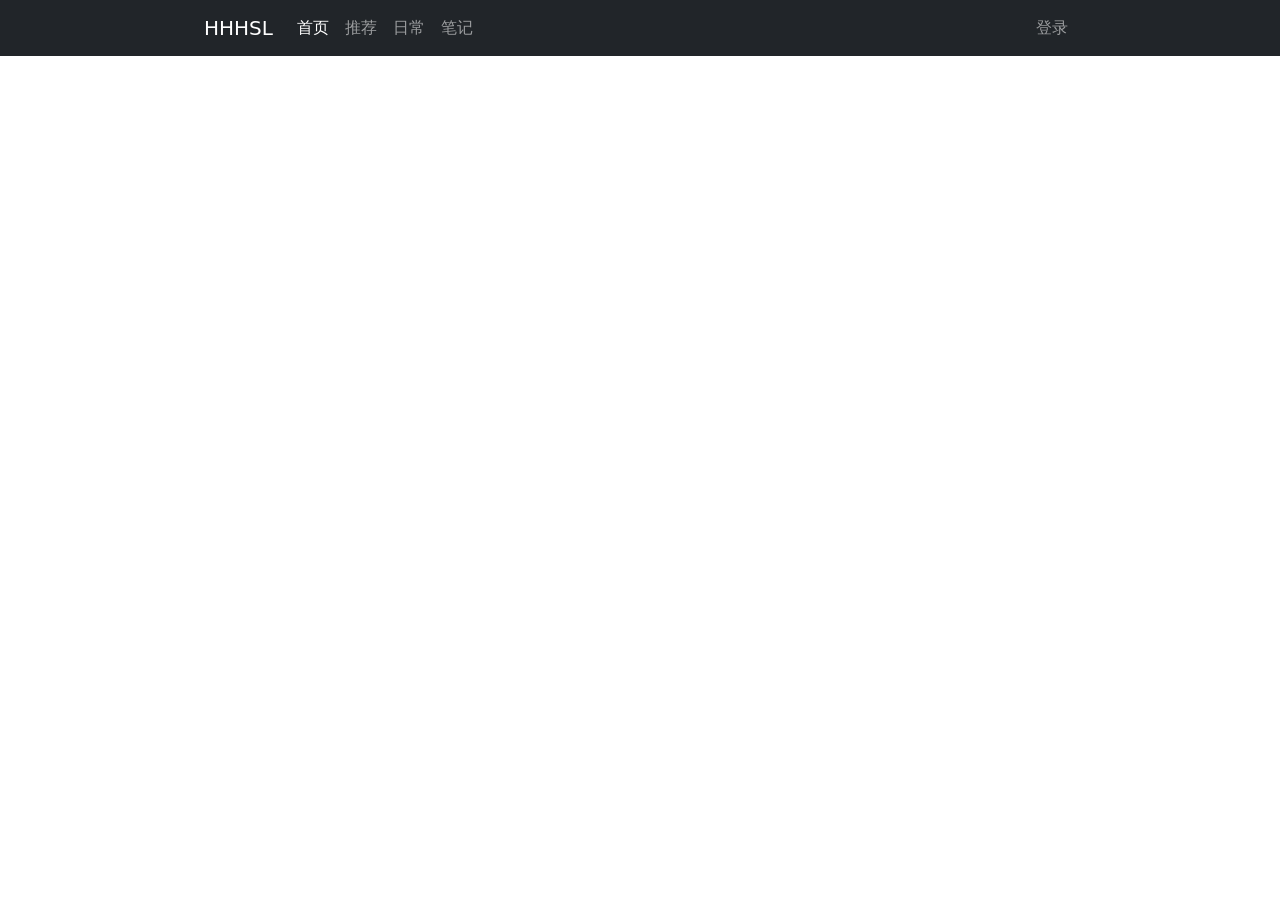
==== daily.html @ d1cf2975 "H" ====
<!DOCTYPE html>
<head>
    <meta charset="UTF-8">
    <meta http-equiv="X-UA-Compatible" content="IE=edge">
    <meta name="viewport" content="width=device-width, initial-scale=1.0">
    <link href="https://cdn.jsdelivr.net/npm/bootstrap@5.0.0-beta3/dist/css/bootstrap.min.css" rel="stylesheet"
      integrity="sha384-eOJMYsd53ii+scO/bJGFsiCZc+5NDVN2yr8+0RDqr0Ql0h+rP48ckxlpbzKgwra6" crossorigin="anonymous">
    <link rel="stylesheet" href="https://cdnjs.cloudflare.com/ajax/libs/animate.css/4.1.1/animate.min.css" />
    <link rel="stylesheet" href="css/index.css">
    <link rel="icon" href="img/1.jpg">
    <script src="https://cdn.bootcdn.net/ajax/libs/jquery/2.2.0/jquery.js" type="text/javascript"
      charset="utf-8"></script>
    <script src="https://cdn.jsdelivr.net/npm/bootstrap@5.0.0-beta3/dist/js/bootstrap.min.js"
      integrity="sha384-j0CNLUeiqtyaRmlzUHCPZ+Gy5fQu0dQ6eZ/xAww941Ai1SxSY+0EQqNXNE6DZiVc"
      crossorigin="anonymous"></script>
    <script src="js/index.js"></script>
    <title>推荐</title>
  </head>
<body>
    <script src="js/navigation.js"></script>
</body>
</html>
---- css/index.css ----
@media (min-width: 1200px) { 
    .navbar .container{
        width: 70%;
    }
 }
/* 主体部分 */
#subject{
    margin-top: 56px;
    background-color: black;
}

#subject .Content_section,.Content_section1{
    width: 100%;
    text-align: center;
    display: flex;
    justify-content: center;
    flex-direction: column;
}
.Content_section{
    color: white;
    
}
.Content_section h1{
    font-size: 5em;
}
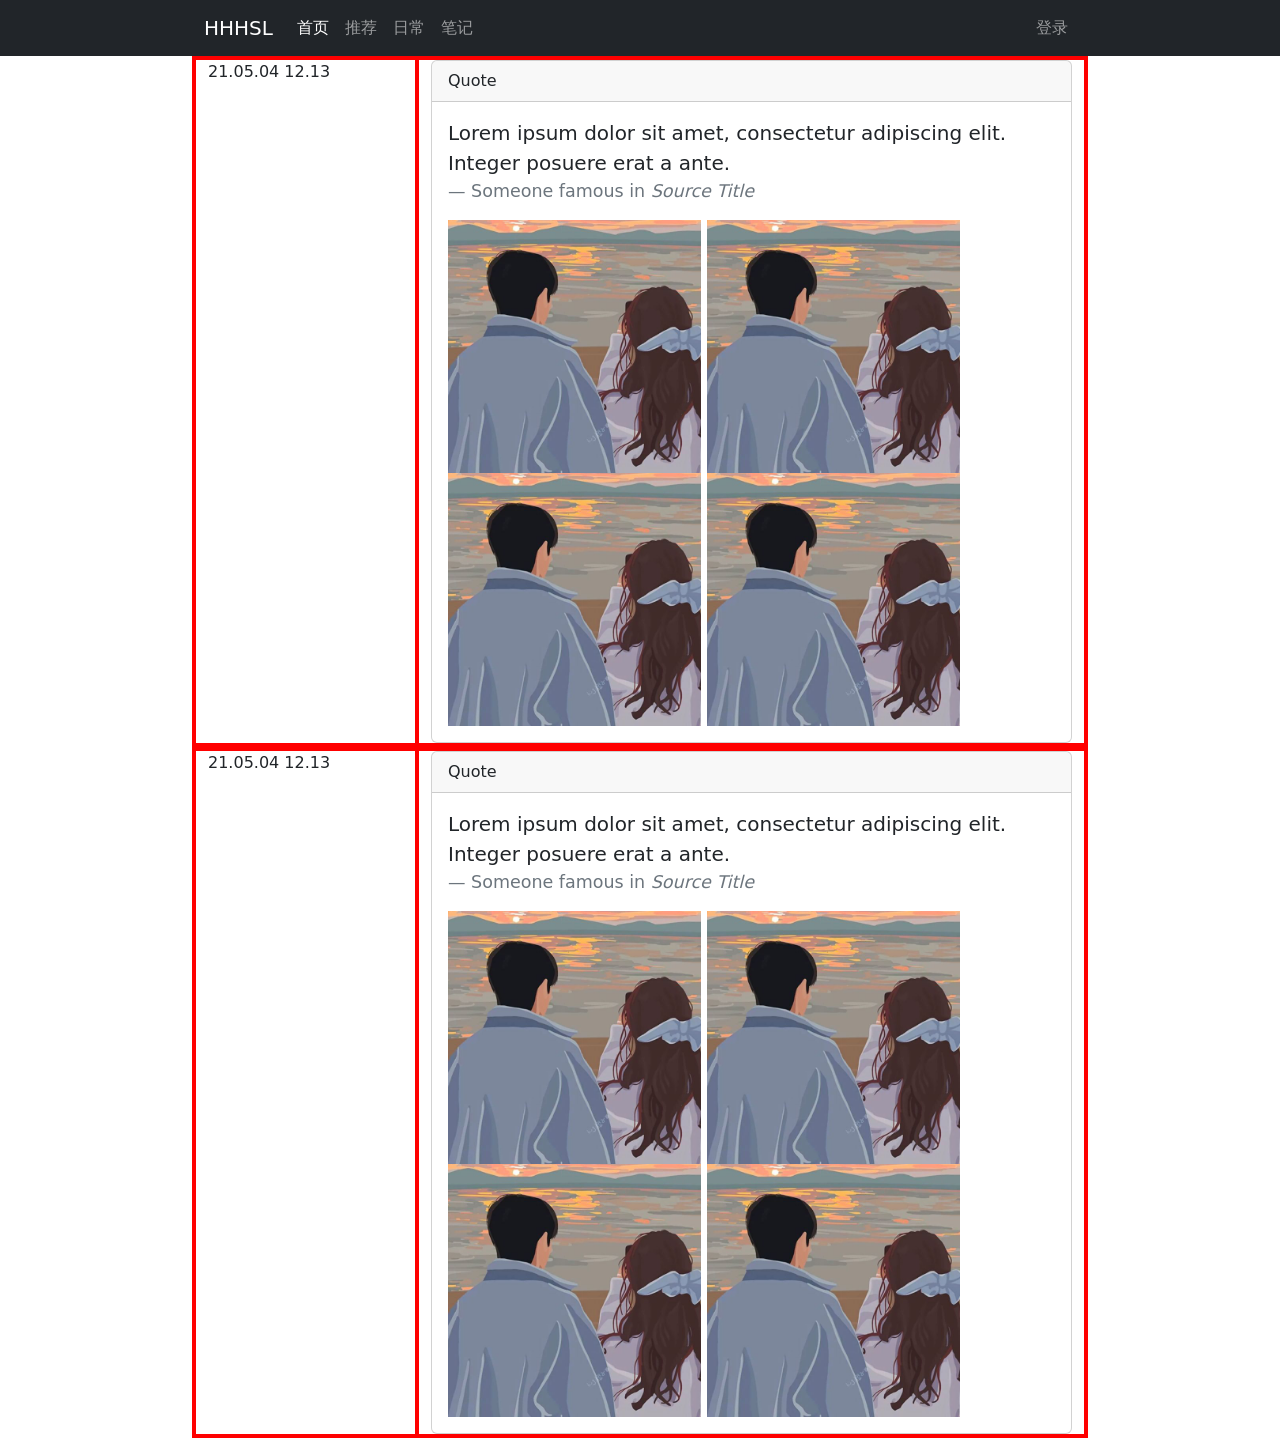
==== commit eec1f798: "H" ====
--- a/daily.html
+++ b/daily.html
@@ -1,22 +1,80 @@
 <!DOCTYPE html>
+
 <head>
-    <meta charset="UTF-8">
-    <meta http-equiv="X-UA-Compatible" content="IE=edge">
-    <meta name="viewport" content="width=device-width, initial-scale=1.0">
-    <link href="https://cdn.jsdelivr.net/npm/bootstrap@5.0.0-beta3/dist/css/bootstrap.min.css" rel="stylesheet"
-      integrity="sha384-eOJMYsd53ii+scO/bJGFsiCZc+5NDVN2yr8+0RDqr0Ql0h+rP48ckxlpbzKgwra6" crossorigin="anonymous">
-    <link rel="stylesheet" href="https://cdnjs.cloudflare.com/ajax/libs/animate.css/4.1.1/animate.min.css" />
-    <link rel="stylesheet" href="css/index.css">
-    <link rel="icon" href="img/1.jpg">
-    <script src="https://cdn.bootcdn.net/ajax/libs/jquery/2.2.0/jquery.js" type="text/javascript"
-      charset="utf-8"></script>
-    <script src="https://cdn.jsdelivr.net/npm/bootstrap@5.0.0-beta3/dist/js/bootstrap.min.js"
-      integrity="sha384-j0CNLUeiqtyaRmlzUHCPZ+Gy5fQu0dQ6eZ/xAww941Ai1SxSY+0EQqNXNE6DZiVc"
-      crossorigin="anonymous"></script>
-    <script src="js/index.js"></script>
-    <title>推荐</title>
-  </head>
+  <meta charset="UTF-8">
+  <meta http-equiv="X-UA-Compatible" content="IE=edge">
+  <meta name="viewport" content="width=device-width, initial-scale=1.0">
+  <link href="https://cdn.jsdelivr.net/npm/bootstrap@5.0.0-beta3/dist/css/bootstrap.min.css" rel="stylesheet"
+    integrity="sha384-eOJMYsd53ii+scO/bJGFsiCZc+5NDVN2yr8+0RDqr0Ql0h+rP48ckxlpbzKgwra6" crossorigin="anonymous">
+  <link rel="stylesheet" href="https://cdnjs.cloudflare.com/ajax/libs/animate.css/4.1.1/animate.min.css" />
+  <link rel="stylesheet" href="css/index.css">
+  <link rel="stylesheet" href="css/daily.css">
+  <link rel="icon" href="img/1.jpg">
+  <script src="https://cdn.bootcdn.net/ajax/libs/jquery/2.2.0/jquery.js" type="text/javascript"
+    charset="utf-8"></script>
+  <script src="https://cdn.jsdelivr.net/npm/bootstrap@5.0.0-beta3/dist/js/bootstrap.min.js"
+    integrity="sha384-j0CNLUeiqtyaRmlzUHCPZ+Gy5fQu0dQ6eZ/xAww941Ai1SxSY+0EQqNXNE6DZiVc"
+    crossorigin="anonymous"></script>
+  <script src="js/index.js"></script>
+  <title>推荐</title>
+</head>
+
 <body>
-    <script src="js/navigation.js"></script>
+  <script src="js/navigation.js"></script>
+
+  <div class="Daily_content container" style="margin-top: 56px;">
+    <div class="row Daily_sharing" style="border: 2px solid red;">
+      <div class="col-md-3" style="border: 2px solid red;">
+          <span>21.05.04 12.13</span>
+      </div>
+      <div class="col-md-9" style="border:2px solid red;">
+        <div class="card">
+          <div class="card-header">
+          Quote
+          </div>
+          <div class="card-body">
+          <blockquote class="blockquote mb-0">
+            <p>Lorem ipsum dolor sit amet, consectetur adipiscing elit. Integer posuere erat a ante.</p>
+            <footer class="blockquote-footer">Someone famous in <cite title="Source Title">Source Title</cite></footer>
+            <img src="img/1.jpg" alt="" class="col-md-5">
+            <img src="img/1.jpg" alt="" class="col-md-5">
+            <img src="img/1.jpg" alt="" class="col-md-5">
+            <img src="img/1.jpg" alt="" class="col-md-5">
+          </blockquote>
+          </div>
+          </div>
+      </div>
+    </div>
+    <div class="row Daily_sharing" style="border: 2px solid red;">
+      <div class="col-md-3" style="border: 2px solid red;">
+          <span>21.05.04 12.13</span>
+      </div>
+      <div class="col-md-9" style="border:2px solid red;">
+        <div class="card">
+          <div class="card-header">
+          Quote
+          </div>
+          <div class="card-body">
+          <blockquote class="blockquote mb-0">
+            <p>Lorem ipsum dolor sit amet, consectetur adipiscing elit. Integer posuere erat a ante.</p>
+            <footer class="blockquote-footer">Someone famous in <cite title="Source Title">Source Title</cite></footer>
+            <img src="img/1.jpg" alt="" class="col-md-5">
+            <img src="img/1.jpg" alt="" class="col-md-5">
+            <img src="img/1.jpg" alt="" class="col-md-5">
+            <img src="img/1.jpg" alt="" class="col-md-5">
+          </blockquote>
+          </div>
+          </div>
+      </div>
+    </div>
+
+
+
+  </div>
+
+
+
+
 </body>
+
 </html>
--- a/css/daily.css
+++ b/css/daily.css
@@ -0,0 +1,3 @@
+.container{
+    width: 70%;
+}
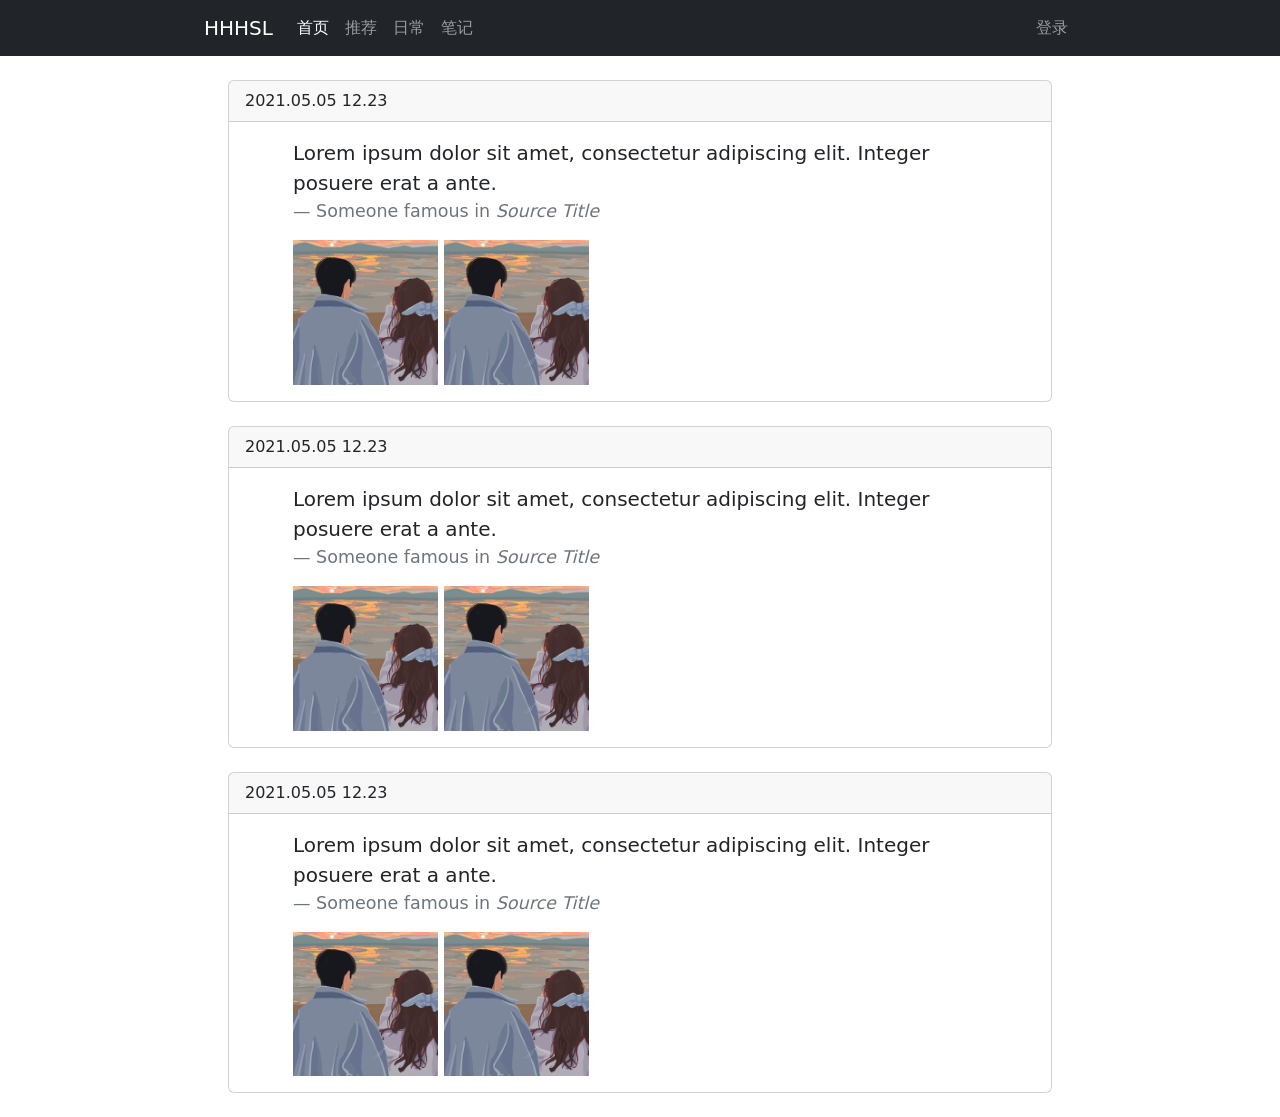
==== commit 4fd32681: "H" ====
--- a/daily.html
+++ b/daily.html
@@ -15,7 +15,7 @@
   <script src="https://cdn.jsdelivr.net/npm/bootstrap@5.0.0-beta3/dist/js/bootstrap.min.js"
     integrity="sha384-j0CNLUeiqtyaRmlzUHCPZ+Gy5fQu0dQ6eZ/xAww941Ai1SxSY+0EQqNXNE6DZiVc"
     crossorigin="anonymous"></script>
-  <script src="js/index.js"></script>
+  
   <title>推荐</title>
 </head>
 
@@ -23,53 +23,63 @@
   <script src="js/navigation.js"></script>
 
   <div class="Daily_content container" style="margin-top: 56px;">
-    <div class="row Daily_sharing" style="border: 2px solid red;">
-      <div class="col-md-3" style="border: 2px solid red;">
-          <span>21.05.04 12.13</span>
-      </div>
-      <div class="col-md-9" style="border:2px solid red;">
-        <div class="card">
+    <div class="row Daily_sharing">
+      <div class="col-md-12">
+
+        <div class="card m-4">
           <div class="card-header">
-          Quote
+            2021.05.05 12.23
           </div>
           <div class="card-body">
-          <blockquote class="blockquote mb-0">
+            <blockquote class="blockquote mb-0 ps-5 pe-5"">
             <p>Lorem ipsum dolor sit amet, consectetur adipiscing elit. Integer posuere erat a ante.</p>
-            <footer class="blockquote-footer">Someone famous in <cite title="Source Title">Source Title</cite></footer>
-            <img src="img/1.jpg" alt="" class="col-md-5">
-            <img src="img/1.jpg" alt="" class="col-md-5">
-            <img src="img/1.jpg" alt="" class="col-md-5">
-            <img src="img/1.jpg" alt="" class="col-md-5">
-          </blockquote>
+            <footer class=" blockquote-footer">Someone famous in <cite title="Source Title">Source Title</cite>
+              </footer>
+              <div class="col-md-6">
+                <img src="img/1.jpg" alt="" class="col-md-5">
+                <img src="img/1.jpg" alt="" class="col-md-5">
+              </div>
+            </blockquote>
           </div>
+        </div>
+
+        <div class="card m-4">
+          <div class="card-header">
+            2021.05.05 12.23
           </div>
+          <div class="card-body">
+            <blockquote class="blockquote mb-0 ps-5 pe-5"">
+            <p>Lorem ipsum dolor sit amet, consectetur adipiscing elit. Integer posuere erat a ante.</p>
+            <footer class=" blockquote-footer">Someone famous in <cite title="Source Title">Source Title</cite>
+              </footer>
+              <div class="col-md-6">
+                <img src="img/1.jpg" alt="" class="col-md-5">
+                <img src="img/1.jpg" alt="" class="col-md-5">
+              </div>
+            </blockquote>
+          </div>
+        </div>
+
+        <div class="card m-4">
+          <div class="card-header">
+            2021.05.05 12.23
+          </div>
+          <div class="card-body">
+            <blockquote class="blockquote mb-0 ps-5 pe-5"">
+            <p>Lorem ipsum dolor sit amet, consectetur adipiscing elit. Integer posuere erat a ante.</p>
+            <footer class=" blockquote-footer">Someone famous in <cite title="Source Title">Source Title</cite>
+              </footer>
+              <div class="col-md-6">
+                <img src="img/1.jpg" alt="" class="col-md-5">
+                <img src="img/1.jpg" alt="" class="col-md-5">
+              </div>
+            </blockquote>
+          </div>
+        </div>
+
+
       </div>
     </div>
-    <div class="row Daily_sharing" style="border: 2px solid red;">
-      <div class="col-md-3" style="border: 2px solid red;">
-          <span>21.05.04 12.13</span>
-      </div>
-      <div class="col-md-9" style="border:2px solid red;">
-        <div class="card">
-          <div class="card-header">
-          Quote
-          </div>
-          <div class="card-body">
-          <blockquote class="blockquote mb-0">
-            <p>Lorem ipsum dolor sit amet, consectetur adipiscing elit. Integer posuere erat a ante.</p>
-            <footer class="blockquote-footer">Someone famous in <cite title="Source Title">Source Title</cite></footer>
-            <img src="img/1.jpg" alt="" class="col-md-5">
-            <img src="img/1.jpg" alt="" class="col-md-5">
-            <img src="img/1.jpg" alt="" class="col-md-5">
-            <img src="img/1.jpg" alt="" class="col-md-5">
-          </blockquote>
-          </div>
-          </div>
-      </div>
-    </div>
-
-
-
   </div>
 
 
--- a/css/index.css
+++ b/css/index.css
@@ -7,22 +7,23 @@
 /* 主体部分 */
 #subject{
     margin-top: 56px;
-    background-color: black;
 }
-
-#subject .Content_section,.Content_section1{
-    width: 100%;
-    text-align: center;
+.hi{
     display: flex;
+    align-items: center;
     justify-content: center;
-    flex-direction: column;
+    font-size: 6em;
+    transition: background-color 2s;
 }
-.Content_section{
-    color: white;
-    
+.hi p{
+    margin-bottom: 0px;
 }
-.Content_section h1{
-    font-size: 5em;
+.hi span{
+    opacity: 0.0;
+}
+.introduce{
+    border: 2px solid red;
 }
 
 
+
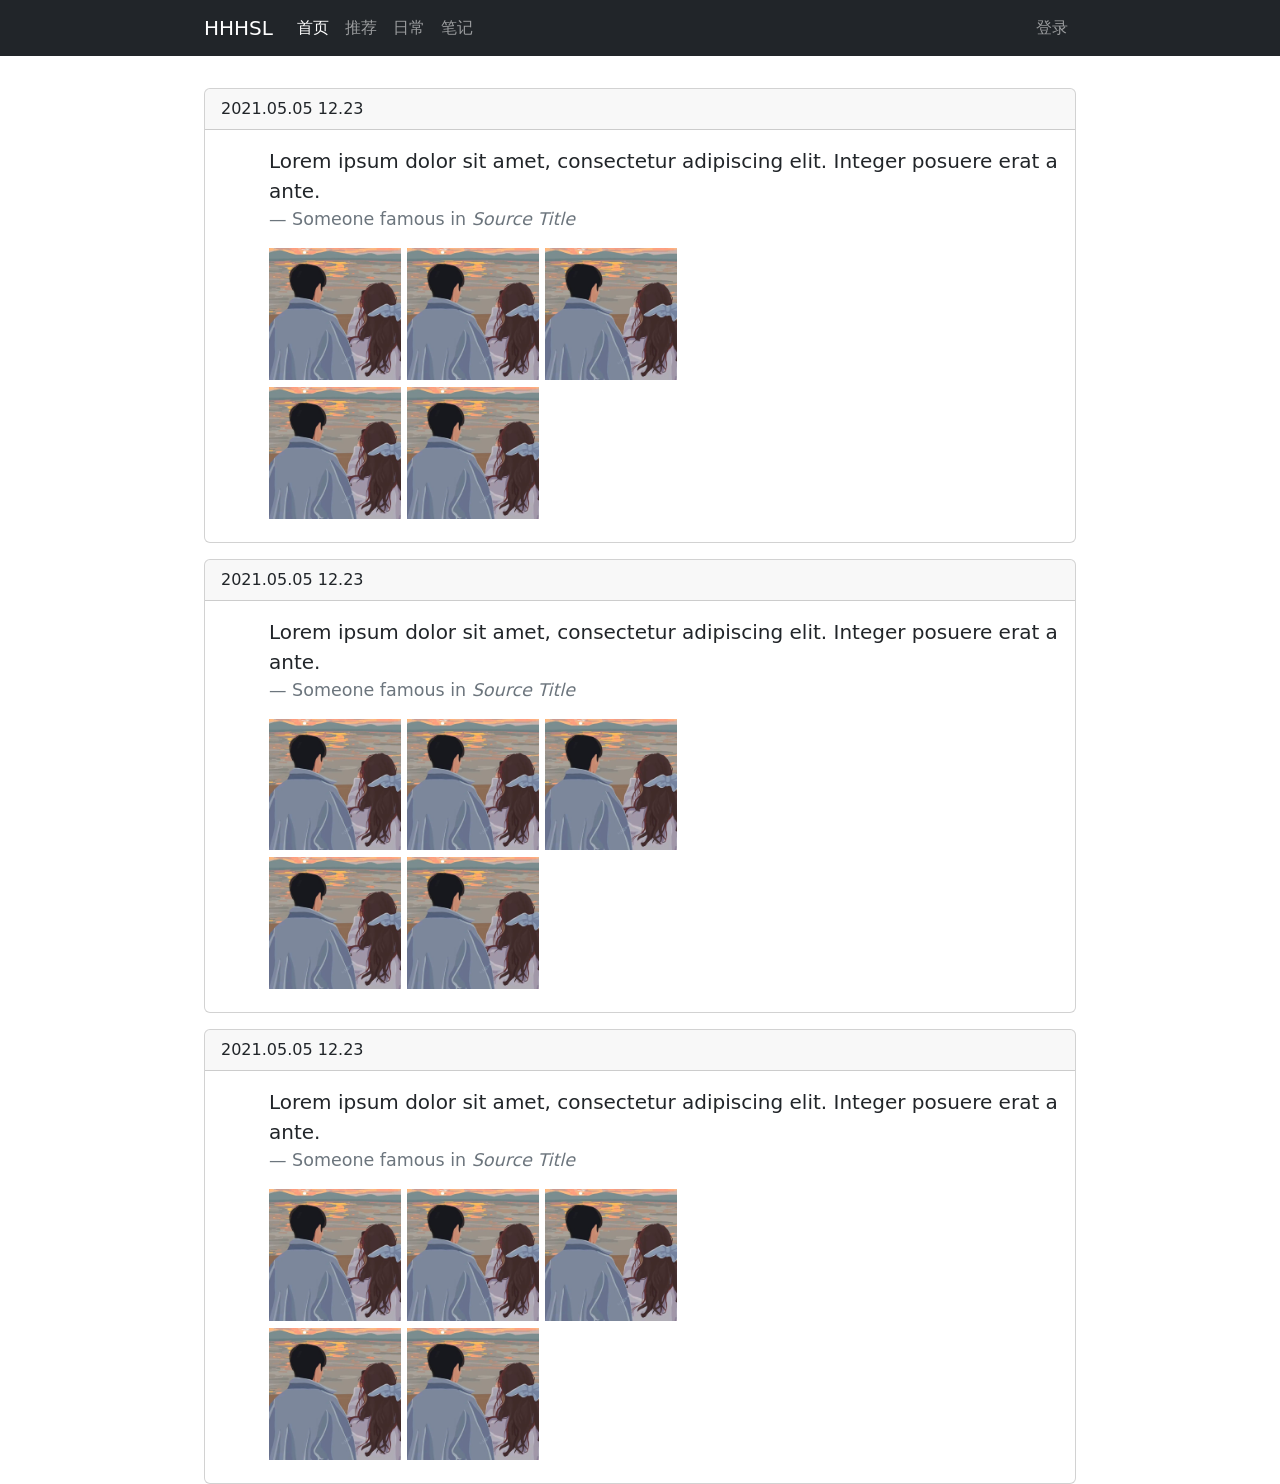
==== commit 7db54d5f: "H" ====
--- a/daily.html
+++ b/daily.html
@@ -1,86 +1,90 @@
 <!DOCTYPE html>
 
 <head>
-  <meta charset="UTF-8">
-  <meta http-equiv="X-UA-Compatible" content="IE=edge">
-  <meta name="viewport" content="width=device-width, initial-scale=1.0">
-  <link href="https://cdn.jsdelivr.net/npm/bootstrap@5.0.0-beta3/dist/css/bootstrap.min.css" rel="stylesheet"
-    integrity="sha384-eOJMYsd53ii+scO/bJGFsiCZc+5NDVN2yr8+0RDqr0Ql0h+rP48ckxlpbzKgwra6" crossorigin="anonymous">
-  <link rel="stylesheet" href="https://cdnjs.cloudflare.com/ajax/libs/animate.css/4.1.1/animate.min.css" />
-  <link rel="stylesheet" href="css/index.css">
-  <link rel="stylesheet" href="css/daily.css">
-  <link rel="icon" href="img/1.jpg">
-  <script src="https://cdn.bootcdn.net/ajax/libs/jquery/2.2.0/jquery.js" type="text/javascript"
-    charset="utf-8"></script>
-  <script src="https://cdn.jsdelivr.net/npm/bootstrap@5.0.0-beta3/dist/js/bootstrap.min.js"
-    integrity="sha384-j0CNLUeiqtyaRmlzUHCPZ+Gy5fQu0dQ6eZ/xAww941Ai1SxSY+0EQqNXNE6DZiVc"
-    crossorigin="anonymous"></script>
-  
-  <title>推荐</title>
+    <meta charset="UTF-8">
+    <meta http-equiv="X-UA-Compatible" content="IE=edge">
+    <meta name="viewport" content="width=device-width, initial-scale=1.0">
+    <link href="https://cdn.jsdelivr.net/npm/bootstrap@5.0.0-beta3/dist/css/bootstrap.min.css" rel="stylesheet" integrity="sha384-eOJMYsd53ii+scO/bJGFsiCZc+5NDVN2yr8+0RDqr0Ql0h+rP48ckxlpbzKgwra6" crossorigin="anonymous">
+    <link rel="stylesheet" href="https://cdnjs.cloudflare.com/ajax/libs/animate.css/4.1.1/animate.min.css" />
+    <link rel="stylesheet" href="css/nav.css">
+    <link rel="stylesheet" href="css/daily.css">
+    <link rel="icon" href="img/1.jpg">
+    <script src="https://cdn.bootcdn.net/ajax/libs/jquery/2.2.0/jquery.js" type="text/javascript" charset="utf-8"></script>
+    <script src="https://cdn.jsdelivr.net/npm/bootstrap@5.0.0-beta3/dist/js/bootstrap.min.js" integrity="sha384-j0CNLUeiqtyaRmlzUHCPZ+Gy5fQu0dQ6eZ/xAww941Ai1SxSY+0EQqNXNE6DZiVc" crossorigin="anonymous"></script>
+
+    <title>推荐</title>
 </head>
 
 <body>
-  <script src="js/navigation.js"></script>
+    <script src="js/navigation.js"></script>
 
-  <div class="Daily_content container" style="margin-top: 56px;">
-    <div class="row Daily_sharing">
-      <div class="col-md-12">
-
-        <div class="card m-4">
-          <div class="card-header">
-            2021.05.05 12.23
-          </div>
-          <div class="card-body">
-            <blockquote class="blockquote mb-0 ps-5 pe-5"">
-            <p>Lorem ipsum dolor sit amet, consectetur adipiscing elit. Integer posuere erat a ante.</p>
-            <footer class=" blockquote-footer">Someone famous in <cite title="Source Title">Source Title</cite>
-              </footer>
-              <div class="col-md-6">
-                <img src="img/1.jpg" alt="" class="col-md-5">
-                <img src="img/1.jpg" alt="" class="col-md-5">
-              </div>
-            </blockquote>
-          </div>
-        </div>
-
-        <div class="card m-4">
-          <div class="card-header">
-            2021.05.05 12.23
-          </div>
-          <div class="card-body">
-            <blockquote class="blockquote mb-0 ps-5 pe-5"">
-            <p>Lorem ipsum dolor sit amet, consectetur adipiscing elit. Integer posuere erat a ante.</p>
-            <footer class=" blockquote-footer">Someone famous in <cite title="Source Title">Source Title</cite>
-              </footer>
-              <div class="col-md-6">
-                <img src="img/1.jpg" alt="" class="col-md-5">
-                <img src="img/1.jpg" alt="" class="col-md-5">
-              </div>
-            </blockquote>
-          </div>
-        </div>
-
-        <div class="card m-4">
-          <div class="card-header">
-            2021.05.05 12.23
-          </div>
-          <div class="card-body">
-            <blockquote class="blockquote mb-0 ps-5 pe-5"">
-            <p>Lorem ipsum dolor sit amet, consectetur adipiscing elit. Integer posuere erat a ante.</p>
-            <footer class=" blockquote-footer">Someone famous in <cite title="Source Title">Source Title</cite>
-              </footer>
-              <div class="col-md-6">
-                <img src="img/1.jpg" alt="" class="col-md-5">
-                <img src="img/1.jpg" alt="" class="col-md-5">
-              </div>
-            </blockquote>
-          </div>
-        </div>
+    <div class="Daily_content container" style="margin-top: 56px;">
+        <div class="row Daily_sharing">
+            <div class="Daily_mood mt-3">
+                <div class="card mt-3">
+                    <div class="card-header">
+                        2021.05.05 12.23
+                    </div>
+                    <div class="card-body">
+                        <blockquote class="blockquote mb-0">
+                            <p>Lorem ipsum dolor sit amet, consectetur adipiscing elit. Integer posuere erat a ante.</p>
+                            <footer class=" blockquote-footer">Someone famous in <cite title=" Source Title ">Source Title</cite>
+                            </footer>
+                            <div class="col-md-8">
+                                <img src=" img/1.jpg " alt=" " class="col-md-5 col-lg-3">
+                                <img src=" img/1.jpg " alt=" " class="col-md-5 col-lg-3">
+                                <img src=" img/1.jpg " alt=" " class="col-md-5 col-lg-3">
+                                <img src=" img/1.jpg " alt=" " class="col-md-5 col-lg-3">
+                                <img src=" img/1.jpg " alt=" " class="col-md-5 col-lg-3">
+                            </div>
+                        </blockquote>
+                    </div>
+                </div>
+                <div class="card mt-3">
+                    <div class="card-header">
+                        2021.05.05 12.23
+                    </div>
+                    <div class="card-body">
+                        <blockquote class="blockquote mb-0">
+                            <p>Lorem ipsum dolor sit amet, consectetur adipiscing elit. Integer posuere erat a ante.</p>
+                            <footer class=" blockquote-footer">Someone famous in <cite title=" Source Title ">Source Title</cite>
+                            </footer>
+                            <div class="col-md-8">
+                                <img src=" img/1.jpg " alt=" " class="col-md-5 col-lg-3">
+                                <img src=" img/1.jpg " alt=" " class="col-md-5 col-lg-3">
+                                <img src=" img/1.jpg " alt=" " class="col-md-5 col-lg-3">
+                                <img src=" img/1.jpg " alt=" " class="col-md-5 col-lg-3">
+                                <img src=" img/1.jpg " alt=" " class="col-md-5 col-lg-3">
+                            </div>
+                        </blockquote>
+                    </div>
+                </div>
+                <div class="card mt-3">
+                    <div class="card-header">
+                        2021.05.05 12.23
+                    </div>
+                    <div class="card-body">
+                        <blockquote class="blockquote mb-0">
+                            <p>Lorem ipsum dolor sit amet, consectetur adipiscing elit. Integer posuere erat a ante.</p>
+                            <footer class=" blockquote-footer">Someone famous in <cite title=" Source Title ">Source Title</cite>
+                            </footer>
+                            <div class="col-md-8">
+                                <img src=" img/1.jpg " alt=" " class="col-md-5 col-lg-3">
+                                <img src=" img/1.jpg " alt=" " class="col-md-5 col-lg-3">
+                                <img src=" img/1.jpg " alt=" " class="col-md-5 col-lg-3">
+                                <img src=" img/1.jpg " alt=" " class="col-md-5 col-lg-3">
+                                <img src=" img/1.jpg " alt=" " class="col-md-5 col-lg-3">
+                            </div>
+                        </blockquote>
+                    </div>
+                </div>
 
 
-      </div>
+            </div>
+
+        </div>
     </div>
-  </div>
+    </div>
 
 
 
--- a/css/nav.css
+++ b/css/nav.css
@@ -0,0 +1,5 @@
+@media (min-width: 1200px) { 
+    .navbar .container{
+        width: 70%;
+    }
+ }
--- a/css/daily.css
+++ b/css/daily.css
@@ -1,3 +1,45 @@
-.container{
-    width: 70%;
-}+    @media (min-width: 768px) and (max-width: 992px) {
+        .row {
+            --bs-gutter-x: 10.5rem;
+        }
+        .row>* {
+            padding-right: 0;
+            padding-left: 0;
+        }
+    }
+    
+    @media (max-width: 768px) {
+        .row {
+            --bs-gutter-x: 10.5rem;
+        }
+        .card-body img {
+            width: 25%;
+        }
+        .Daily_mood {
+            padding: 2.5%;
+        }
+    }
+    
+    @media (max-width: 576px) {
+        .row {
+            --bs-gutter-x: 8.5rem;
+        }
+    }
+    
+    @media (min-width: 992px) {
+        .blockquote {
+            padding-left: 3rem!important;
+        }
+    }
+    
+    .container {
+        width: 70%;
+    }
+    
+    .card-body img {
+        margin-bottom: 7px;
+    }
+    
+    .container {
+        width: 70%;
+    }
